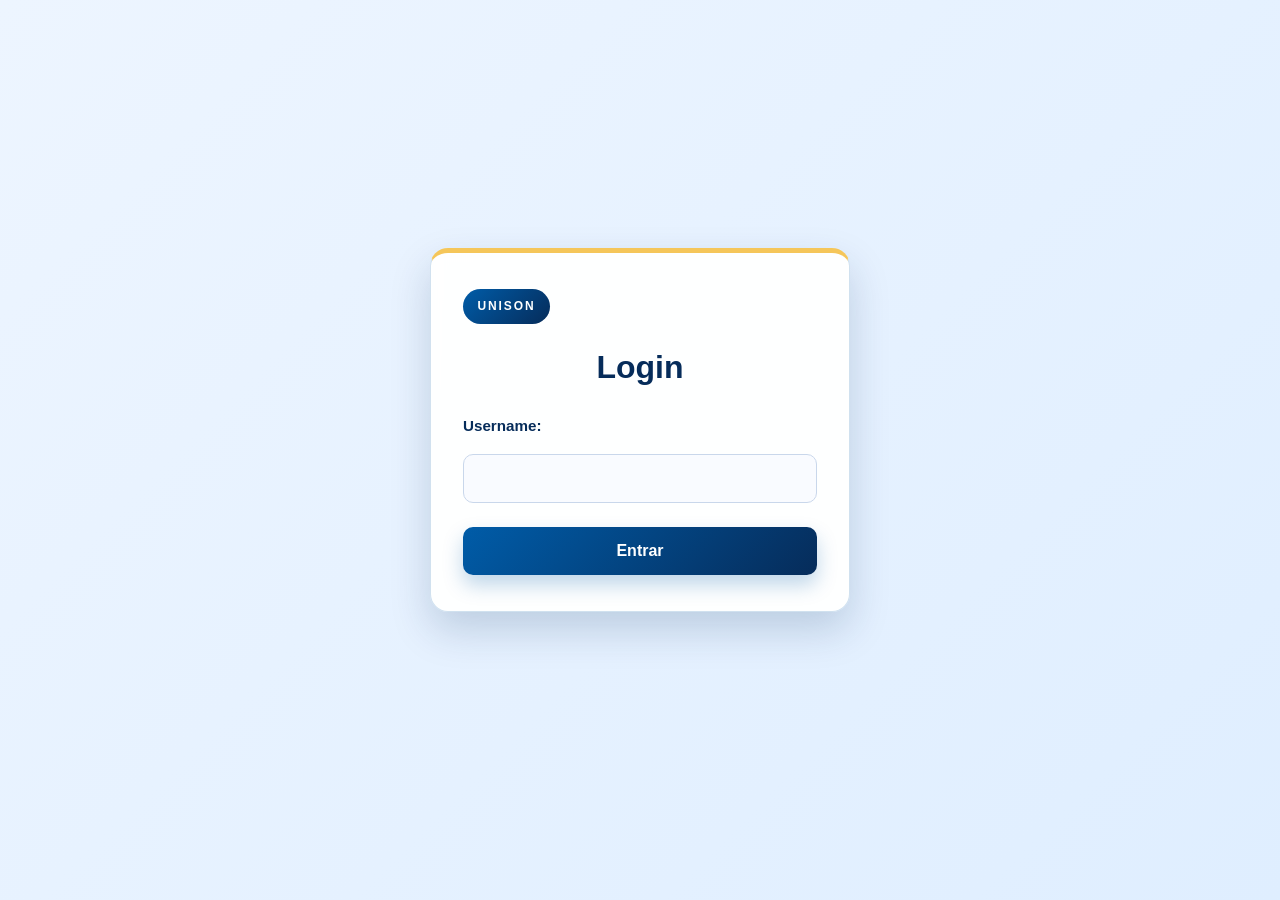
==== cliente.html @ 13071830 "First comit - Pendiente de un readme" ====
<!DOCTYPE html>
<html lang="es">
<head>
  <meta charset="UTF-8">
  <meta name="viewport" content="width=device-width, initial-scale=1.0">
  <meta name="theme-color" content="#002B54">
  <link rel="stylesheet" href="/css/style.css">
  <link rel="stylesheet" href="/css/cliente.css">
  <title>Solicitud de componentes</title>
</head>
<body class="cliente-body">
  <header class="cliente-header">
    <h1>Bienvenido <span id="user"></span></h1>
    <p>Selecciona los componentes y las cantidades que necesitas</p>
  </header>

  <main class="cliente-main">
    <section class="cliente-panel inventario-panel" aria-labelledby="titulo-inventario">
      <div class="panel-heading">
        <div>
          <h2 id="titulo-inventario">Componentes disponibles</h2>
          <p>Agrega artículos a tu solicitud con el botón correspondiente.</p>
        </div>
        <label class="buscador">
          <span class="sr-only">Buscar componente</span>
          <input id="buscar-componente" type="search" placeholder="Buscar componente..." autocomplete="off">
        </label>
      </div>

      <div id="estado-inventario" class="estado" role="status">Cargando inventario…</div>
      <div class="tabla-scroll">
        <table id="Inventario">
          <thead>
            <tr>
              <th>ID Inventario</th>
              <th>Componente</th>
              <th>Descripción</th>
              <th>Disponible</th>
              <th>Ubicación</th>
              <th>Precio</th>
              <th><span class="sr-only">Acción</span></th>
            </tr>
          </thead>
          <tbody id="inventario-body"></tbody>
        </table>
      </div>
      <div id="inventario-movil" class="inventario-cards" aria-live="polite"></div>
    </section>

    <section class="cliente-panel solicitud-panel" aria-labelledby="titulo-solicitud">
      <div class="panel-heading solicitud-heading">
        <div>
          <h2 id="titulo-solicitud">Mi solicitud</h2>
          <p id="resumen-seleccion">Aún no has agregado componentes.</p>
        </div>
        <div class="solicitud-heading-actions">
          <span class="contador" id="contador-items">0</span>
          <button id="toggle-solicitud" class="btn-ver-solicitud" type="button" aria-expanded="false" aria-controls="solicitud-detalle">Ver lista</button>
        </div>
      </div>
      <div id="solicitud-detalle" hidden>
      <div id="lista-solicitud" class="lista-solicitud">
        <div class="solicitud-vacia">
          <span aria-hidden="true">＋</span>
          <strong>Tu lista está vacía</strong>
          <p>Agrega componentes desde el inventario.</p>
        </div>
      </div>
      <label class="campo-notas" for="notas-solicitud">Comentarios (opcional)</label>
      <textarea id="notas-solicitud" rows="3" placeholder="Indica detalles adicionales de tu solicitud…"></textarea>
      </div>
    </section>
  </main>

  <div class="barra-envio">
    <div class="barra-envio-info">
      <strong id="barra-cantidad">0 componentes</strong>
      <span>Revisa tu selección antes de enviar</span>
    </div>
    <button id="enviar-solicitud" type="button" disabled>Revisar solicitud</button>
  </div>

  <div id="mensaje" class="toast" role="status" aria-live="polite"></div>
  <script src="/js/script.js"></script>
  <script src="/js/cliente.js"></script>
</body>
</html>
---- css/style.css ----
/* =========================================
   Paleta Institucional Universidad de Sonora
   ========================================= */
:root {
    --unison-azul-oscuro: #002B54;
    --unison-azul: #003B70;
    --unison-azul-claro: #005596;
    --unison-dorado: #F2A900;
    --unison-dorado-hover: #D99600;
    --fondo-pagina: #F4F6F9;
    --blanco: #FFFFFF;
    --texto-principal: #1E293B;
    --texto-secundario: #64748B;
    --borde-suave: #CBD5E1;
    --error-rojo: #DC2626;
}

/* =========================================
   Estilos Generales
   ========================================= */
* {
    box-sizing: border-box;
    margin: 0;
    padding: 0;
    font-family: 'Segoe UI', Roboto, Helvetica, Arial, sans-serif;
}

body {
    background-color: var(--fondo-pagina);
    color: var(--texto-principal);
    line-height: 1.5;
    padding-bottom: 40px;
}

/* Encabezado Institucional */
header {
    background: linear-gradient(135deg, var(--unison-azul-oscuro) 0%, var(--unison-azul) 100%);
    padding: 22px 20px;
    border-bottom: 5px solid var(--unison-dorado);
    box-shadow: 0 4px 10px rgba(0, 43, 84, 0.15);
    margin-bottom: 28px;
}

h1 {
    text-align: center;
    color: var(--blanco);
    font-size: 1.9rem;
    font-weight: 700;
    letter-spacing: 1px;
    text-transform: uppercase;
}

/* =========================================
   Layout Principal (Conservado y mejorado)
   ========================================= */
.contenido {
    display: grid;
    grid-template-columns: minmax(0, 2fr) minmax(0, 1fr);
    gap: 24px;
    max-width: 1280px;
    margin: 0 auto 28px auto;
    padding: 0 20px;
}

.Tabla {
    min-width: 0;
    grid-column: 1;
    max-height: 480px;
    background-color: var(--blanco);
    border-radius: 10px;
    padding: 20px;
    box-shadow: 0 4px 12px rgba(0, 0, 0, 0.06);
    border-top: 4px solid var(--unison-azul);
}

.Tabla-contenido {
    max-height: 400px;
    overflow-y: auto;
    overflow-x: hidden;
    max-width: 100%;
}

.peticiones {
    grid-column: 2;
    max-height: 450px;
    text-align: center;
    background-color: var(--blanco);
    border-radius: 10px;
    padding: 20px;
    box-shadow: 0 4px 12px rgba(0, 0, 0, 0.06);
    border-top: 4px solid var(--unison-dorado);
    display: flex;
    flex-direction: column;
    gap: 14px;
}

/* =========================================
   Tabla de Inventario
   ========================================= */

table {
    table-layout: fixed;
    border-collapse: collapse;
    border: 1px solid var(--borde-suave);
    width: 100%;
    border-radius: 8px;
    overflow: hidden;
    max-height: 400px;
}

.Tabla table {
    max-width: 100%;
}

#inventario-titulo {
    background-color: var(--blanco);
    font-size: 1.3rem;
    font-weight: 700;
    color: var(--unison-azul);
    margin-bottom: 14px;
    text-align: center;
    border: none;
    padding: 0 0 8px 0;
    border-bottom: 2px solid var(--unison-dorado);
}

thead th {
    background-color: var(--unison-azul);
    color: var(--blanco);
    font-weight: 600;
    text-transform: uppercase;
    font-size: 0.82rem;
    letter-spacing: 0.5px;
    padding: 12px 10px;
    border: 1px solid var(--unison-azul-claro);
    text-align: left;
    /* === Cambios para que el texto del encabezado se vea completo === */
    white-space: normal;
    /* Permite que el texto baje a la siguiente línea si no cabe */
    word-break: break-word;
    /* Rompe las palabras largas de forma limpia para que no se salgan */
}

tbody td {
    border: 1px solid #E2E8F0;
    padding: 10px;
    font-size: 0.92rem;
    color: var(--texto-principal);
    /* === ¡Nuevas propiedades para el texto de las celdas! === */
    white-space: normal;
    /* Permite múltiples líneas */
    word-break: break-word;
    /* Rompe palabras largas correctamente para que bajen de línea */
}

tbody tr:nth-child(even) {
    background-color: #F8FAFC;
}

tbody tr:hover {
    background-color: #EFF6FF;
    transition: background-color 0.2s ease;
}

/* Proporciones de columnas conservadas */
.id-inventario {
    width: 15%;
    min-width: 15%;
}

.componente {
    width: 20%;
    min-width: 20%;
}

.descripcion {
    width: 25%;
    min-width: 25%;
}

.cantidad {
    width: 15%;
    min-width: 15%;
    text-align: center;
}

.ubicacion {
    width: 15%;
    min-width: 15%;
}

.precio {
    width: 10%;
    min-width: 10%;
}

/* =========================================
   Sección de Peticiones / Notificaciones
   ========================================= */

.notificaciones {
    overflow-y: auto;
    max-height: 400px;
}

.notificaciones-titulo h2 {
    color: var(--unison-azul);
    font-size: 1.3rem;
    padding-bottom: 8px;
    border-bottom: 2px solid var(--unison-dorado);
    margin-bottom: 4px;
}

.peticiones section {
    background-color: #F8FAFC;
    border: 1px solid #E2E8F0;
    border-left: 5px solid var(--unison-azul);
    border-radius: 6px;
    padding: 16px;
    font-weight: 600;
    color: var(--unison-azul-oscuro);
    box-shadow: 0 2px 4px rgba(0, 0, 0, 0.03);
    transition: transform 0.2s ease, border-left-color 0.2s ease;
}

.peticiones section:hover {
    transform: translateY(-2px);
    border-left-color: var(--unison-dorado);
}

/* =========================================
   Formulario Agregar Componente
   ========================================= */
.formulario {
    max-width: 100%;
    margin: 0 auto;
    padding: 24px 28px;
    background-color: var(--blanco);
    border-radius: 10px;
    box-shadow: 0 4px 12px rgba(0, 0, 0, 0.06);
    border-top: 4px solid var(--unison-azul);
}

/* Ajuste lateral en pantallas grandes para alinear con .contenido */
@media (min-width: 761px) {
    .formulario {
        margin: 0 20px;
        max-width: 1240px;
    }
}

@media (min-width: 1280px) {
    .formulario {
        margin: 0 auto;
    }
}

.formulario h2 {
    color: var(--unison-azul);
    font-size: 1.35rem;
    margin-bottom: 18px;
    padding-bottom: 8px;
    border-bottom: 2px solid var(--unison-dorado);
}

/*
#for-Inventario {
    display: grid;
    grid-template-columns: repeat(auto-fit, minmax(220px, 1fr));
    gap: 14px 20px;
    align-items: end;
}
*/

/* Agrupación visual de label + input sin tocar el HTML
#for-Inventario label {
    display: block;
    font-size: 0.88rem;
    font-weight: 600;
    color: var(--unison-azul-oscuro);
    margin-bottom: -8px;
}
*/

#for-Inventario input {
    width: 100%;
    padding: 10px 12px;
    border: 1px solid var(--borde-suave);
    border-radius: 6px;
    font-size: 0.95rem;
    background-color: #F8FAFC;
    transition: border-color 0.2s ease, box-shadow 0.2s ease, background-color 0.2s ease;
}

#for-Inventario input:focus {
    outline: none;
    border-color: var(--unison-azul);
    background-color: var(--blanco);
    box-shadow: 0 0 0 3px rgba(0, 59, 112, 0.15);
}

/* Botón con colores institucionales */
#for-Inventario button {
    background-color: var(--unison-azul);
    color: var(--blanco);
    border: none;
    border-bottom: 3px solid var(--unison-dorado);
    padding: 11px 22px;
    font-size: 0.98rem;
    font-weight: 700;
    border-radius: 6px;
    cursor: pointer;
    letter-spacing: 0.4px;
    transition: background-color 0.2s ease, transform 0.1s ease;
    margin-top: 6px;
}

#for-Inventario button:hover {
    background-color: var(--unison-azul-claro);
}

#for-Inventario button:active {
    transform: scale(0.98);
}

/* Mensaje de error */
.error {
    grid-column: 1 / -1;
    color: var(--error-rojo);
    font-size: 0.9rem;
    font-weight: 600;
    min-height: 20px;
}

/* =========================================
   Responsividad
   ========================================= */
@media (max-width: 760px) {
    .contenido {
        grid-template-columns: minmax(0, 1fr);
    }

    .Tabla,
    .peticiones {
        grid-column: 1;
    }

    .formulario {
        margin: 0 20px;
    }
}



/* =========================================
   Login Page Styles
   ========================================= */

:root {
    --unison-blue: #005ca8;
    --unison-blue-dark: #062c5a;
    --unison-gold: #f5c65a;
    --unison-light: #edf5ff;
    --white: #ffffff;
    --text: #1f2a37;
    --muted: #5f6d7c;
    --border: rgba(0, 92, 168, 0.18);
    --shadow: 0 18px 40px rgba(6, 44, 90, 0.18);
}

* {
    box-sizing: border-box;
}

body.login-body {
    margin: 0;
    min-height: 100vh;
    display: flex;
    align-items: center;
    justify-content: center;
    font-family: Arial, Helvetica, sans-serif;
    background: linear-gradient(135deg, var(--unison-light) 0%, #dfeeff 100%);
    color: var(--text);
}

.login-box {
    width: min(100%, 420px);
    background: rgba(255, 255, 255, 0.96);
    border: 1px solid var(--border);
    border-top: 5px solid var(--unison-gold);
    border-radius: 18px;
    box-shadow: var(--shadow);
    padding: 2.2rem 2rem;
    backdrop-filter: blur(6px);
}

.login-brand {
    display: inline-block;
    background: linear-gradient(135deg, var(--unison-blue) 0%, var(--unison-blue-dark) 100%);
    color: var(--white);
    font-size: 0.75rem;
    font-weight: 700;
    letter-spacing: 0.12rem;
    padding: 0.55rem 0.9rem;
    border-radius: 999px;
    margin-bottom: 1.2rem;
}

h2.login-heading {
    margin: 0 0 1.5rem;
    color: var(--unison-blue-dark);
    font-size: 2rem;
    text-align: center;
}

form {
    display: flex;
    flex-direction: column;
    gap: 1rem;
}

label {
    font-size: 0.95rem;
    font-weight: 600;
    color: var(--unison-blue-dark);
}

input#username-input,
input#password-input {
    width: 100%;
    padding: 0.9rem 0.95rem;
    border: 1px solid #c9d7eb;
    border-radius: 10px;
    font-size: 1rem;
    outline: none;
    transition: border-color 0.2s ease, box-shadow 0.2s ease;
    background: #f9fbff;
}

input#username-input:focus,
input#password-input:focus {
    border-color: var(--unison-blue);
    box-shadow: 0 0 0 4px rgba(0, 92, 168, 0.12);
    background: var(--white);
}

button#login-button {
    margin-top: 0.5rem;
    border: none;
    border-radius: 10px;
    padding: 0.95rem 1.2rem;
    font-size: 1rem;
    font-weight: 700;
    color: var(--white);
    background: linear-gradient(135deg, var(--unison-blue) 0%, var(--unison-blue-dark) 100%);
    cursor: pointer;
    transition: transform 0.2s ease, box-shadow 0.2s ease;
    box-shadow: 0 10px 20px rgba(0, 92, 168, 0.25);
}

button#login-button:hover {
    transform: translateY(-1px);
    box-shadow: 0 12px 24px rgba(0, 92, 168, 0.3);
}

button#login-button:active {
    transform: translateY(0);
}

/* ---------- Modal de resultado NFC ---------- */
.modal-fondo {
    display: none;
    position: fixed;
    inset: 0;
    background: rgba(0, 0, 0, 0.6);
    justify-content: center;
    align-items: center;
    z-index: 1000;
}

.modal-fondo.abierto {
    display: flex;
}

.modal-caja {
    background: #fff;
    color: #222;
    width: 90%;
    max-width: 420px;
    max-height: 80vh;
    overflow-y: auto;
    padding: 24px;
    border-radius: 10px;
    border-top: 8px solid #888;
    box-shadow: 0 10px 30px rgba(0, 0, 0, 0.4);
}

.modal-caja h2 {
    margin-top: 0;
    color: #222;
}

.modal-caja ul {
    padding-left: 20px;
}

.modal-caja.exito { border-top-color: #2e9e4f; }
.modal-caja.aviso { border-top-color: #e0a100; }
.modal-caja.error { border-top-color: #c62828; }

.modal-boton {
    margin-top: 16px;
    padding: 8px 20px;
    cursor: pointer;
}
---- css/cliente.css ----
/* Estilos de la vista de clientes: utiliza las variables de style.css */
.cliente-body { padding-bottom: 112px; }
.cliente-header { margin-bottom: 22px; text-align: center; }
.cliente-header p { color: rgba(255,255,255,.88); margin-top: 5px; }
.cliente-main { width: min(1240px, calc(100% - 32px)); margin: 0 auto 28px; display: grid; grid-template-columns: minmax(0, 1.5fr) minmax(300px, .85fr); gap: 22px; align-items: start; }
.cliente-panel { min-width: 0; background: var(--blanco); border-radius: 12px; padding: 20px; box-shadow: 0 4px 12px rgba(0,0,0,.06); }
.inventario-panel { border-top: 4px solid var(--unison-azul); }
.solicitud-panel { border-top: 4px solid var(--unison-dorado); position: sticky; top: 14px; }
#solicitud-detalle[hidden] { display: none !important; }
.solicitud-heading-actions { display: flex; align-items: center; gap: 9px; }
.btn-ver-solicitud { border: 1px solid var(--unison-azul); color: var(--unison-azul); background: var(--blanco); border-radius: 8px; padding: 8px 11px; font: inherit; font-size: .85rem; font-weight: 700; cursor: pointer; }
.btn-ver-solicitud:hover { background: #EFF6FF; }
.panel-heading { display: flex; justify-content: space-between; align-items: center; gap: 14px; margin-bottom: 16px; }
.panel-heading h2 { color: var(--unison-azul); font-size: 1.25rem; margin-bottom: 3px; }
.panel-heading p { color: var(--texto-secundario); font-size: .88rem; }
.buscador input, .campo-notas + textarea { width: 100%; border: 1px solid var(--borde-suave); border-radius: 8px; padding: 11px 12px; color: var(--texto-principal); background: #F8FAFC; font: inherit; }
.buscador input { width: min(230px, 38vw); }
.buscador input:focus, .campo-notas + textarea:focus { outline: 3px solid rgba(0,59,112,.13); border-color: var(--unison-azul); }
.tabla-scroll { overflow-x: auto; }
#Inventario { min-width: 680px; }
#Inventario thead th { font-size: .75rem; padding: 11px 9px; }
#Inventario tbody td { padding: 10px 9px; font-size: .86rem; vertical-align: middle; }
#Inventario tbody tr { background: var(--blanco); }
#Inventario tbody tr:nth-child(even) { background: #F8FAFC; }
.btn-agregar, .btn-cantidad, .btn-quitar, #enviar-solicitud { border: 0; border-radius: 8px; cursor: pointer; font: inherit; font-weight: 700; }
.btn-agregar { background: var(--unison-azul); color: white; padding: 8px 11px; white-space: nowrap; }
.btn-agregar:hover { background: var(--unison-azul-claro); }
.btn-agregar:disabled { opacity: .45; cursor: not-allowed; }
.estado { padding: 10px 12px; margin-bottom: 12px; border-radius: 8px; color: var(--unison-azul); background: #EFF6FF; font-size: .9rem; }
.estado:empty { display: none; }
.contador { display: grid; place-items: center; min-width: 34px; height: 34px; border-radius: 50%; background: var(--unison-dorado); color: var(--unison-azul-oscuro); font-weight: 800; }
.lista-solicitud { display: grid; gap: 10px; max-height: 390px; overflow-y: auto; }
.solicitud-vacia { text-align: center; padding: 30px 12px; color: var(--texto-secundario); }
.solicitud-vacia span { display: block; color: var(--unison-dorado); font-size: 2rem; }
.solicitud-vacia strong { display: block; color: var(--unison-azul); margin: 6px 0; }
.item-solicitud { border: 1px solid #E2E8F0; border-radius: 9px; padding: 12px; display: grid; grid-template-columns: minmax(0,1fr) auto; gap: 8px 12px; align-items: center; }
.item-solicitud strong { color: var(--unison-azul-oscuro); display: block; overflow-wrap: anywhere; }
.item-solicitud small { color: var(--texto-secundario); }
.controles-cantidad { display: flex; align-items: center; gap: 9px; }
.btn-cantidad { width: 32px; height: 32px; background: #EFF6FF; color: var(--unison-azul); font-size: 1.1rem; }
.valor-cantidad { min-width: 22px; text-align: center; font-weight: 800; }
.btn-quitar { grid-column: 1 / -1; justify-self: end; background: transparent; color: var(--error-rojo); padding: 3px 0; font-size: .82rem; }
.campo-notas { display: block; margin: 17px 0 7px; color: var(--unison-azul-oscuro); font-size: .9rem; font-weight: 700; }
.campo-notas + textarea { resize: vertical; min-height: 76px; }
.barra-envio { position: fixed; z-index: 20; bottom: 0; left: 0; right: 0; display: flex; align-items: center; justify-content: space-between; gap: 16px; padding: 13px max(20px, calc((100vw - 1200px)/2)); background: rgba(255,255,255,.97); border-top: 1px solid var(--borde-suave); box-shadow: 0 -5px 20px rgba(0,43,84,.10); backdrop-filter: blur(8px); }
.barra-envio-info { display: flex; flex-direction: column; min-width: 0; }
.barra-envio-info strong { color: var(--unison-azul-oscuro); }
.barra-envio-info span { color: var(--texto-secundario); font-size: .8rem; }
#enviar-solicitud { padding: 13px 22px; background: var(--unison-azul); color: white; border-bottom: 3px solid var(--unison-dorado); min-width: 175px; }
#enviar-solicitud:hover:not(:disabled) { background: var(--unison-azul-claro); }
#enviar-solicitud:disabled { opacity: .5; cursor: not-allowed; }
.toast { position: fixed; z-index: 30; left: 50%; bottom: 90px; transform: translate(-50%, 12px); width: max-content; max-width: calc(100% - 30px); padding: 11px 16px; border-radius: 9px; background: var(--unison-azul-oscuro); color: white; box-shadow: 0 5px 18px rgba(0,0,0,.2); opacity: 0; pointer-events: none; transition: .2s ease; text-align: center; }
.toast.visible { opacity: 1; transform: translate(-50%, 0); }
.inventario-cards { display: none; }
.sr-only { position: absolute; width: 1px; height: 1px; padding: 0; margin: -1px; overflow: hidden; clip: rect(0,0,0,0); white-space: nowrap; border: 0; }
@media (max-width: 850px) {
  .cliente-main { grid-template-columns: 1fr; }
  .solicitud-panel { position: static; }
  .lista-solicitud { max-height: none; }
}
@media (max-width: 600px) {
  .cliente-body { padding-bottom: 104px; }
  .cliente-header { padding: 18px 14px; margin-bottom: 15px; }
  .cliente-header h1 { font-size: 1.35rem; }
  .cliente-main { width: calc(100% - 20px); gap: 14px; }
  .cliente-panel { padding: 15px 13px; border-radius: 10px; }
  .panel-heading { align-items: stretch; flex-direction: column; }
  .solicitud-heading { flex-direction: row; align-items: center; }
  .solicitud-heading-actions { flex-shrink: 0; }
  .btn-ver-solicitud { min-height: 42px; }
  .buscador input { width: 100%; }
  .tabla-scroll { display: none; }
  .inventario-cards { display: grid; gap: 10px; }
  .inventario-card { border: 1px solid #E2E8F0; border-radius: 9px; padding: 12px; background: #fff; }
  .inventario-card h3 { color: var(--unison-azul-oscuro); font-size: 1rem; margin-bottom: 4px; }
  .inventario-card p { color: var(--texto-secundario); font-size: .84rem; margin: 3px 0; overflow-wrap: anywhere; }
  .inventario-card .card-pie { display: flex; justify-content: space-between; align-items: center; gap: 10px; margin-top: 10px; }
  .inventario-card .btn-agregar { padding: 9px 12px; }
  .barra-envio { padding: 10px; gap: 8px; }
  .barra-envio-info span { display: none; }
  #enviar-solicitud { min-width: 0; padding: 12px 14px; font-size: .9rem; }
}
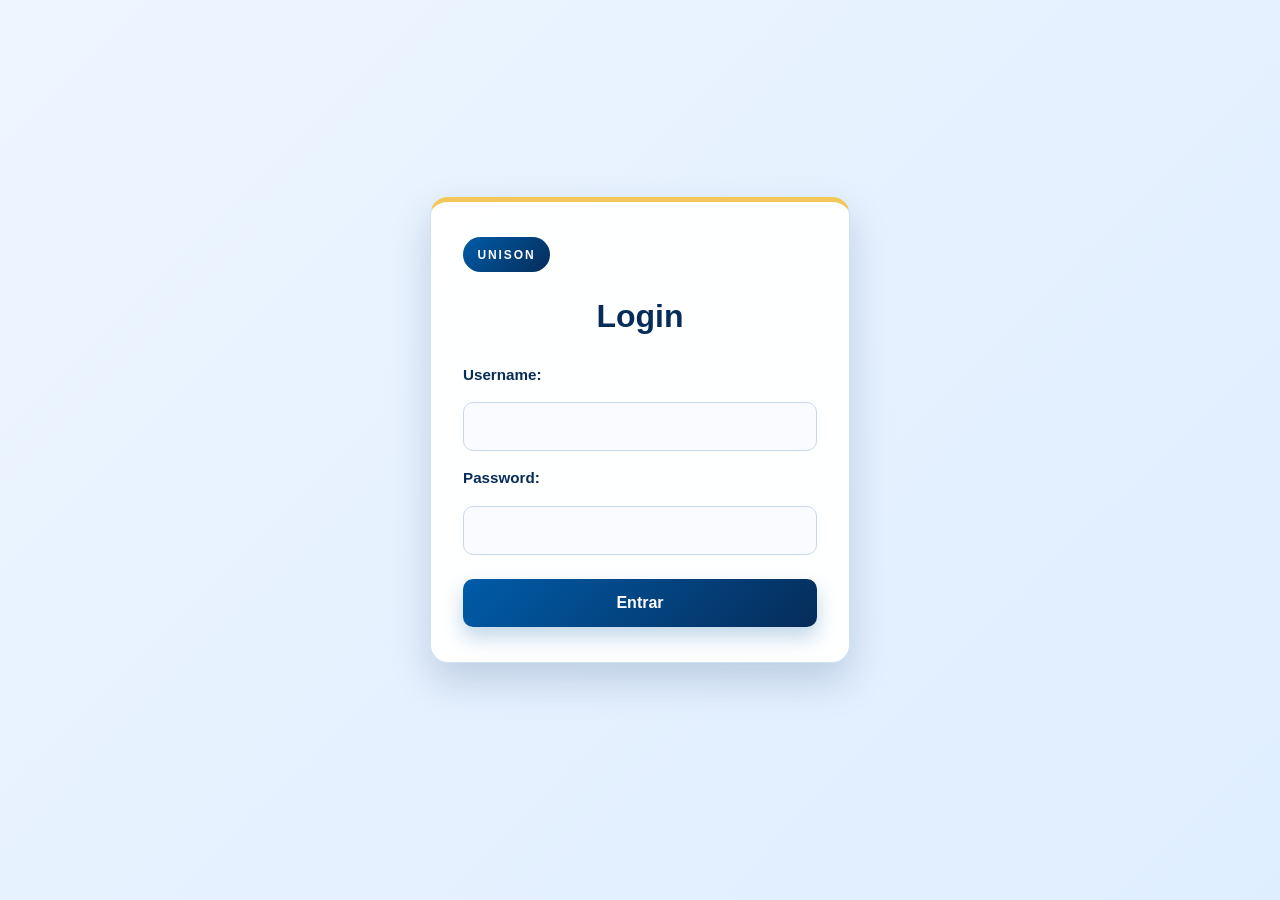
==== commit 3f8a0b82: "Agrege el password en logi, y agregue los archivos surtir_comp.html, insert_component.html, insert_u" ====
--- a/cliente.html
+++ b/cliente.html
@@ -4,8 +4,8 @@
   <meta charset="UTF-8">
   <meta name="viewport" content="width=device-width, initial-scale=1.0">
   <meta name="theme-color" content="#002B54">
-  <link rel="stylesheet" href="/css/style.css">
-  <link rel="stylesheet" href="/css/cliente.css">
+  <link rel="stylesheet" href="css/style.css">
+  <link rel="stylesheet" href="css/cliente.css">
   <title>Solicitud de componentes</title>
 </head>
 <body class="cliente-body">
@@ -81,7 +81,7 @@
   </div>
 
   <div id="mensaje" class="toast" role="status" aria-live="polite"></div>
-  <script src="/js/script.js"></script>
-  <script src="/js/cliente.js"></script>
+  <script src="js/script.js"></script>
+  <script src="js/cliente.js"></script>
 </body>
 </html>
--- a/css/style.css
+++ b/css/style.css
@@ -134,11 +134,8 @@
     padding: 12px 10px;
     border: 1px solid var(--unison-azul-claro);
     text-align: left;
-    /* === Cambios para que el texto del encabezado se vea completo === */
     white-space: normal;
-    /* Permite que el texto baje a la siguiente línea si no cabe */
     word-break: break-word;
-    /* Rompe las palabras largas de forma limpia para que no se salgan */
 }
 
 tbody td {
@@ -146,11 +143,8 @@
     padding: 10px;
     font-size: 0.92rem;
     color: var(--texto-principal);
-    /* === ¡Nuevas propiedades para el texto de las celdas! === */
     white-space: normal;
-    /* Permite múltiples líneas */
     word-break: break-word;
-    /* Rompe palabras largas correctamente para que bajen de línea */
 }
 
 tbody tr:nth-child(even) {
@@ -241,7 +235,6 @@
     border-top: 4px solid var(--unison-azul);
 }
 
-/* Ajuste lateral en pantallas grandes para alinear con .contenido */
 @media (min-width: 761px) {
     .formulario {
         margin: 0 20px;
@@ -262,25 +255,6 @@
     padding-bottom: 8px;
     border-bottom: 2px solid var(--unison-dorado);
 }
-
-/*
-#for-Inventario {
-    display: grid;
-    grid-template-columns: repeat(auto-fit, minmax(220px, 1fr));
-    gap: 14px 20px;
-    align-items: end;
-}
-*/
-
-/* Agrupación visual de label + input sin tocar el HTML
-#for-Inventario label {
-    display: block;
-    font-size: 0.88rem;
-    font-weight: 600;
-    color: var(--unison-azul-oscuro);
-    margin-bottom: -8px;
-}
-*/
 
 #for-Inventario input {
     width: 100%;
@@ -299,7 +273,6 @@
     box-shadow: 0 0 0 3px rgba(0, 59, 112, 0.15);
 }
 
-/* Botón con colores institucionales */
 #for-Inventario button {
     background-color: var(--unison-azul);
     color: var(--blanco);
@@ -323,7 +296,6 @@
     transform: scale(0.98);
 }
 
-/* Mensaje de error */
 .error {
     grid-column: 1 / -1;
     color: var(--error-rojo);
@@ -349,8 +321,6 @@
         margin: 0 20px;
     }
 }
-
-
 
 /* =========================================
    Login Page Styles
@@ -368,10 +338,6 @@
     --shadow: 0 18px 40px rgba(6, 44, 90, 0.18);
 }
 
-* {
-    box-sizing: border-box;
-}
-
 body.login-body {
     margin: 0;
     min-height: 100vh;
@@ -512,4 +478,281 @@
     margin-top: 16px;
     padding: 8px 20px;
     cursor: pointer;
-}+}
+
+/* ========================================================
+   Insertar Usuario, Insertar componente, Surtir componente
+   ======================================================== */
+
+:root {
+    --insertar-azul-oscuro: #002B54;
+    --insertar-azul: #003B70;
+    --insertar-azul-claro: #005596;
+    --insertar-dorado: #F2A900;
+    --insertar-dorado-hover: #D99600;
+    --insertar-fondo: #F4F6F9;
+    --insertar-blanco: #FFFFFF;
+    --insertar-texto: #1E293B;
+    --insertar-borde: #CBD5E1;
+    --insertar-sombra: 0 18px 40px rgba(0, 43, 84, 0.16);
+}
+
+body.insertar-body,
+body.insertar-comp-body,
+body.body-surtir {
+    min-height: 100vh;
+    margin: 0;
+    display: grid;
+    place-items: center;
+    align-content: center;
+    gap: 24px;
+    padding: 32px 16px;
+    font-family: 'Segoe UI', Roboto, Helvetica, Arial, sans-serif;
+    color: var(--insertar-texto);
+    background:
+        linear-gradient(rgba(0, 59, 112, 0.06), rgba(0, 59, 112, 0.06)),
+        var(--insertar-fondo);
+}
+
+.Titulo_insertar,
+.Formulario_insertar,
+.Titulo_insertar_componente,
+.Formulario_insertar_componente,
+.Titulo_surtir_componente,
+.Formulario_surtir_componente {
+    width: min(100%, 560px);
+}
+
+.Titulo_insertar,
+.Titulo_insertar_componente,
+.Titulo_surtir_componente {
+    border-bottom: 5px solid var(--insertar-dorado);
+    border-radius: 10px;
+    background: linear-gradient(135deg, var(--insertar-azul-oscuro), var(--insertar-azul));
+    box-shadow: 0 8px 20px rgba(0, 43, 84, 0.18);
+}
+
+.Titulo_insertar h1,
+.Titulo_insertar_componente h1,
+.Titulo_surtir_componente h1 {
+    margin: 0;
+    padding: 18px 24px;
+    color: var(--insertar-blanco);
+    font-size: clamp(24px, 5vw, 34px);
+    text-align: center;
+    text-transform: uppercase;
+    letter-spacing: 1px;
+}
+
+.Formulario_insertar,
+.Formulario_insertar_componente,
+.Formulario_surtir_componente {
+    box-sizing: border-box;
+    padding: 30px;
+    border: 1px solid var(--insertar-borde);
+    border-top: 5px solid var(--insertar-dorado);
+    border-radius: 10px;
+    background: var(--insertar-blanco);
+    box-shadow: var(--insertar-sombra);
+}
+
+.Formulario_insertar form,
+.Formulario_insertar_componente form,
+.Formulario_surtir_componente form {
+    display: grid;
+    gap: 0;
+}
+
+.Formulario_insertar label,
+.Formulario_insertar_componente label,
+.Formulario_surtir_componente label {
+    margin-bottom: 7px;
+    color: var(--insertar-azul-oscuro);
+    font-size: 0.95rem;
+    font-weight: 700;
+}
+
+.Formulario_insertar input,
+.Formulario_insertar_componente input,
+.Formulario_surtir_componente input {
+    box-sizing: border-box;
+    width: 100%;
+    padding: 12px 14px;
+    margin-bottom: 18px;
+    border: 2px solid var(--insertar-borde);
+    border-radius: 6px;
+    background: var(--insertar-blanco);
+    color: var(--insertar-texto);
+    font-size: 16px;
+    font-family: inherit;
+    outline: none;
+    transition: border-color 0.2s, box-shadow 0.2s, background 0.2s;
+}
+
+.Formulario_insertar input:focus,
+.Formulario_insertar_componente input:focus,
+.Formulario_surtir_componente input:focus {
+    border-color: var(--insertar-azul-claro);
+    box-shadow: 0 0 0 3px rgba(0, 84, 150, 0.12);
+    background: #F8FAFC;
+}
+
+#btnInsertar,
+#btnInsertarComponente,
+#btnAgregarComp {
+    min-height: 48px;
+    margin-top: 4px;
+    border: 0;
+    border-bottom: 3px solid var(--insertar-dorado);
+    border-radius: 6px;
+    background: var(--insertar-azul);
+    color: var(--insertar-blanco);
+    font-size: 16px;
+    font-family: inherit;
+    font-weight: 700;
+    letter-spacing: 0.4px;
+    cursor: pointer;
+    transition: background 0.2s, border-color 0.2s, transform 0.2s;
+}
+
+#btnAgregarComp {
+    box-sizing: border-box;
+    width: 100%;
+}
+
+#btnInsertar:hover,
+#btnInsertarComponente:hover,
+#btnAgregarComp:hover {
+    background: var(--insertar-azul-claro);
+    border-bottom-color: var(--insertar-dorado-hover);
+    transform: translateY(-1px);
+}
+
+#btnInsertar:active,
+#btnInsertarComponente:active,
+#btnAgregarComp:active {
+    transform: translateY(0);
+}
+
+@media (max-width: 480px) {
+    body.insertar-body,
+    body.insertar-comp-body {
+        padding: 20px 12px;
+    }
+
+    .Formulario_insertar,
+    .Formulario_insertar_componente {
+        padding: 22px 18px;
+    }
+
+    .Titulo_insertar h1,
+    .Titulo_insertar_componente h1 {
+        padding: 16px;
+        font-size: 24px;
+    }
+}
+
+.body-surtir {
+    display: grid;
+    grid-template-columns: repeat(2, minmax(0, 1fr));
+    gap: 1.5rem;
+}
+
+body.body-surtir {
+    align-items: stretch;
+}
+
+.Titulo_surtir_componente {
+    grid-column: 1 / -1;
+    width: 100%;
+}
+
+.Formulario_surtir_componente,
+.comp_añadidos {
+    box-sizing: border-box;
+    width: 100%;
+    min-width: 0;
+}
+
+.comp_añadidos {
+    display: flex;
+    flex-direction: column;
+    min-height: 0;
+    padding: 1.5rem;
+    border: 1px solid var(--insertar-borde);
+    border-top: 5px solid var(--insertar-dorado);
+    border-radius: 10px;
+    background: var(--insertar-blanco);
+    box-shadow: var(--insertar-sombra);
+}
+
+.comp_añadidos h2 {
+    margin: 0 0 1rem;
+    padding-bottom: 0.5rem;
+    border-bottom: 2px solid var(--insertar-dorado);
+    color: var(--insertar-azul-oscuro);
+}
+
+#lista_añadidos {
+    display: grid;
+    flex: 1 1 auto;
+    min-height: 0;
+    gap: 0.75rem;
+    margin: 0 0 1.25rem;
+    padding: 0;
+    list-style: none;
+    overflow-y: auto;
+}
+
+#lista_añadidos li {
+    display: flex;
+    align-items: center;
+    justify-content: space-between;
+    gap: 1rem;
+    padding: 0.75rem 1rem;
+    border: 1px solid var(--insertar-borde);
+    border-left: 4px solid var(--insertar-azul);
+    border-radius: 6px;
+    background: #F8FAFC;
+    color: var(--insertar-texto);
+}
+
+.comp_añadidos button {
+    padding: 0.55rem 0.9rem;
+    border: 0;
+    border-bottom: 3px solid var(--insertar-dorado);
+    border-radius: 6px;
+    background: var(--insertar-azul);
+    color: var(--insertar-blanco);
+    font: 700 16px inherit;
+    cursor: pointer;
+}
+
+.comp_añadidos button:hover:not(:disabled) {
+    background: var(--insertar-azul-claro);
+}
+
+.comp_añadidos button:disabled {
+    cursor: not-allowed;
+    opacity: 0.55;
+}
+
+#mensaje_peticion {
+    min-height: 1.5em;
+    margin: 0.75rem 0 0;
+}
+
+@media (max-width: 700px) {
+    .body-surtir {
+        grid-template-columns: 1fr;
+    }
+
+    .Titulo_surtir_componente {
+        grid-column: 1;
+    }
+}
+
+.comp_añadidos {
+    overflow-y: auto;
+    max-height: 400px;
+}
